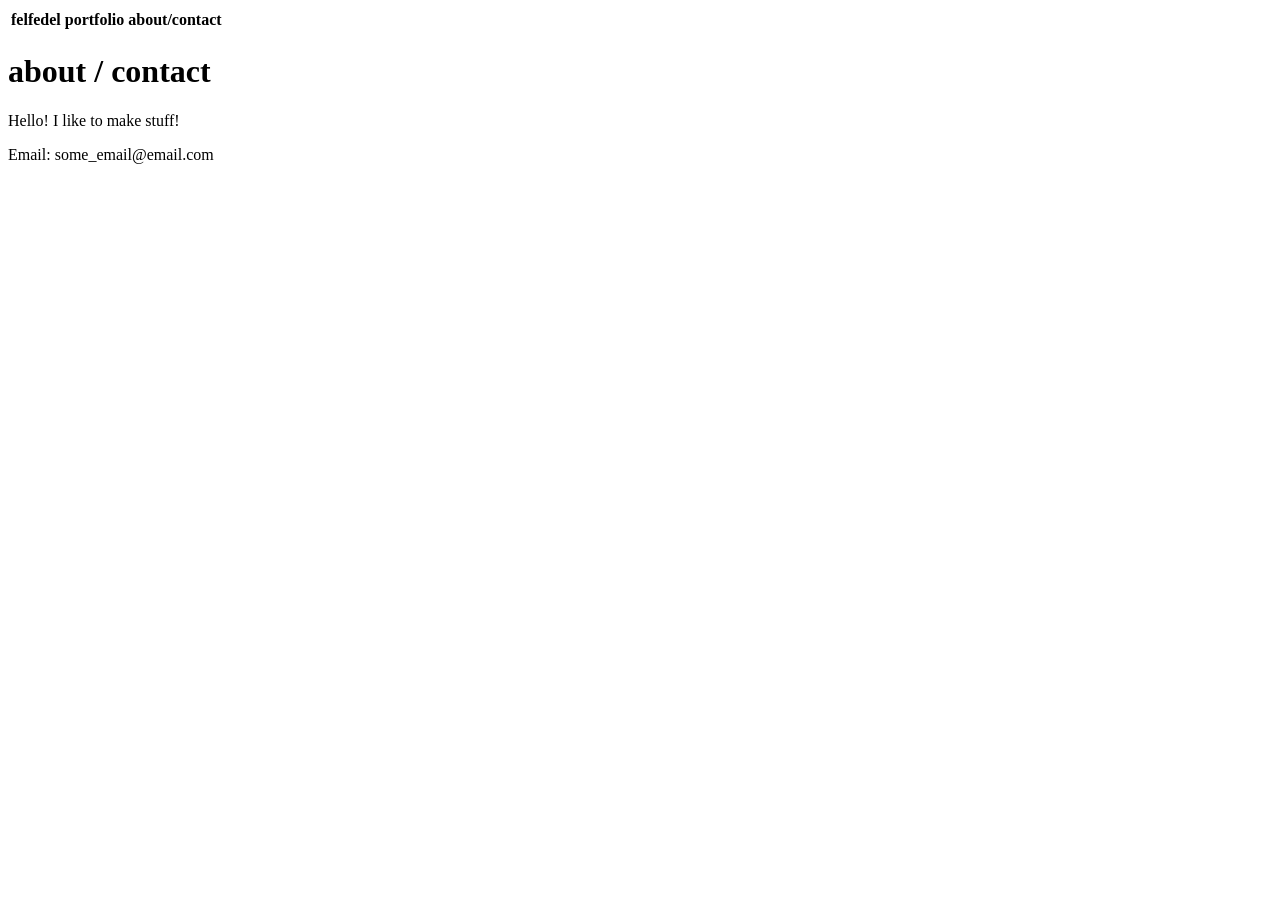
==== contact/index.html @ 70285c1e "test commit" ====
<!DOCTYPE html>
<html lang="en">
    <head>
        <meta charset="utf-8">
        <title>felfedel</title>
    </head>
    
    <body>
        <table>
            <tr>
                <th>felfedel</th>
                <th>portfolio</th>
                <th>about/contact</th>
            </tr>
        </table>

        <h1>about / contact</h1>
        <p>Hello! I like to make stuff!</p>
        <p>Email: some_email@email.com</p>
    </body>
</html>
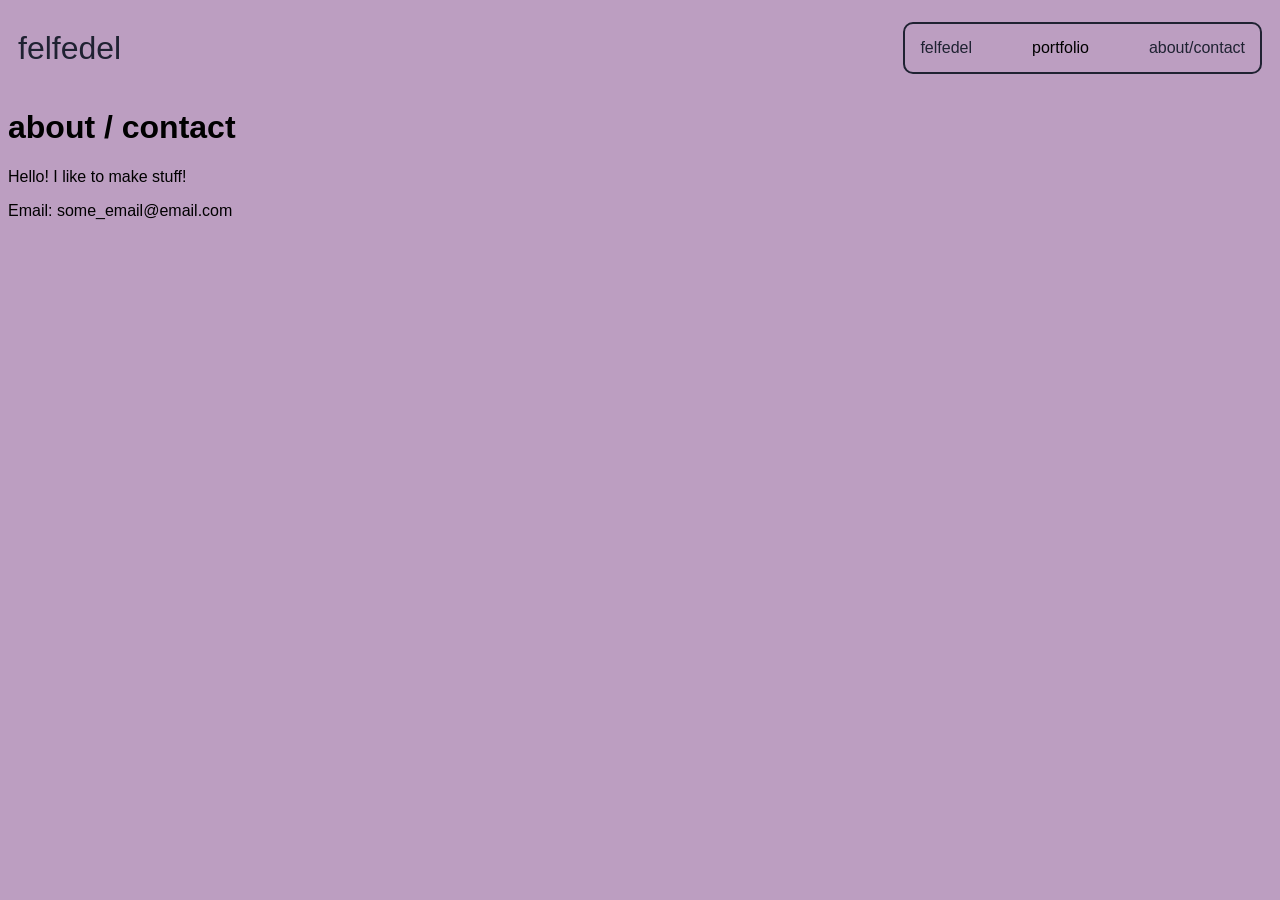
==== commit 30b2c11a: "inital set up" ====
--- a/contact/index.html
+++ b/contact/index.html
@@ -1,18 +1,22 @@
 <!DOCTYPE html>
 <html lang="en">
     <head>
+        <link rel="stylesheet" type="text/css" href="../style.css">
         <meta charset="utf-8">
         <title>felfedel</title>
     </head>
     
     <body>
-        <table>
-            <tr>
-                <th>felfedel</th>
-                <th>portfolio</th>
-                <th>about/contact</th>
-            </tr>
-        </table>
+        <header>
+            <nav class = "navbar">
+                <a href="https:/felfedel.github.io" id="logo">felfedel</a>
+                <ul class="nav_ul">
+                    <li><a href="https://felfedel.github.io">felfedel</a></li>
+                    <li>portfolio</li>
+                    <li><a href="https://felfedel.github.io/contact">about/contact</a></li>
+                </ul>
+            </nav>
+        </header>
 
         <h1>about / contact</h1>
         <p>Hello! I like to make stuff!</p>
--- a/style.css
+++ b/style.css
@@ -0,0 +1,45 @@
+body {
+    font-family: 'Segoe UI', Tahoma, Geneva, Verdana, sans-serif;
+    background-color: #BC9EC1;
+}
+
+.navbar a, a:visited, a:link, a:active {
+    color: #1F2232;
+    text-decoration: none;
+    background-color: transparent;
+}
+
+.nav_ul a:hover {
+    color: #E3BAC6;
+}
+
+#logo {
+    font-size: xx-large;
+}
+
+.navbar {
+    display: flex;
+    overflow:hidden;
+    height: 80px;
+    width: 100%;
+    padding: 10px;
+    box-sizing: border-box;
+    align-items: center;
+    justify-content: space-between;
+}
+
+.navbar li {
+    list-style-type: none;
+}
+
+.navbar ul {
+    border-style: solid;
+    border-width: 2px;
+    border-radius: 10px;
+    border-color: #1F2232;
+    display: flex;
+    gap: 60px;
+    padding: 15px;
+    margin: 0;
+    align-items: center;
+}
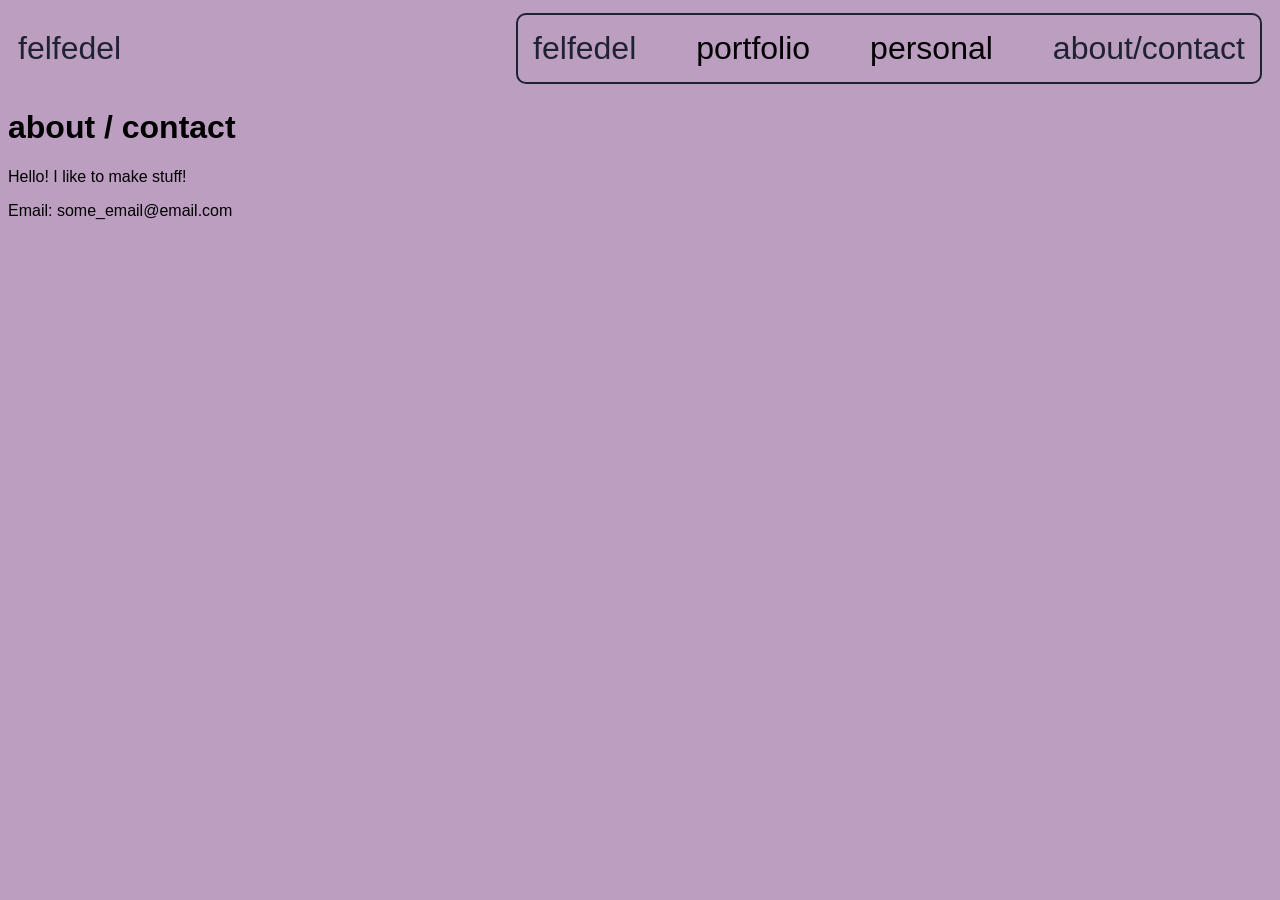
==== commit 89cab1bd: "added cat pic for emotional support" ====
--- a/contact/index.html
+++ b/contact/index.html
@@ -13,6 +13,7 @@
                 <ul class="nav_ul">
                     <li><a href="https://felfedel.github.io">felfedel</a></li>
                     <li>portfolio</li>
+                    <li>personal</li>
                     <li><a href="https://felfedel.github.io/contact">about/contact</a></li>
                 </ul>
             </nav>
--- a/style.css
+++ b/style.css
@@ -18,6 +18,7 @@
 }
 
 .navbar {
+    font-size: xx-large;
     display: flex;
     overflow:hidden;
     height: 80px;
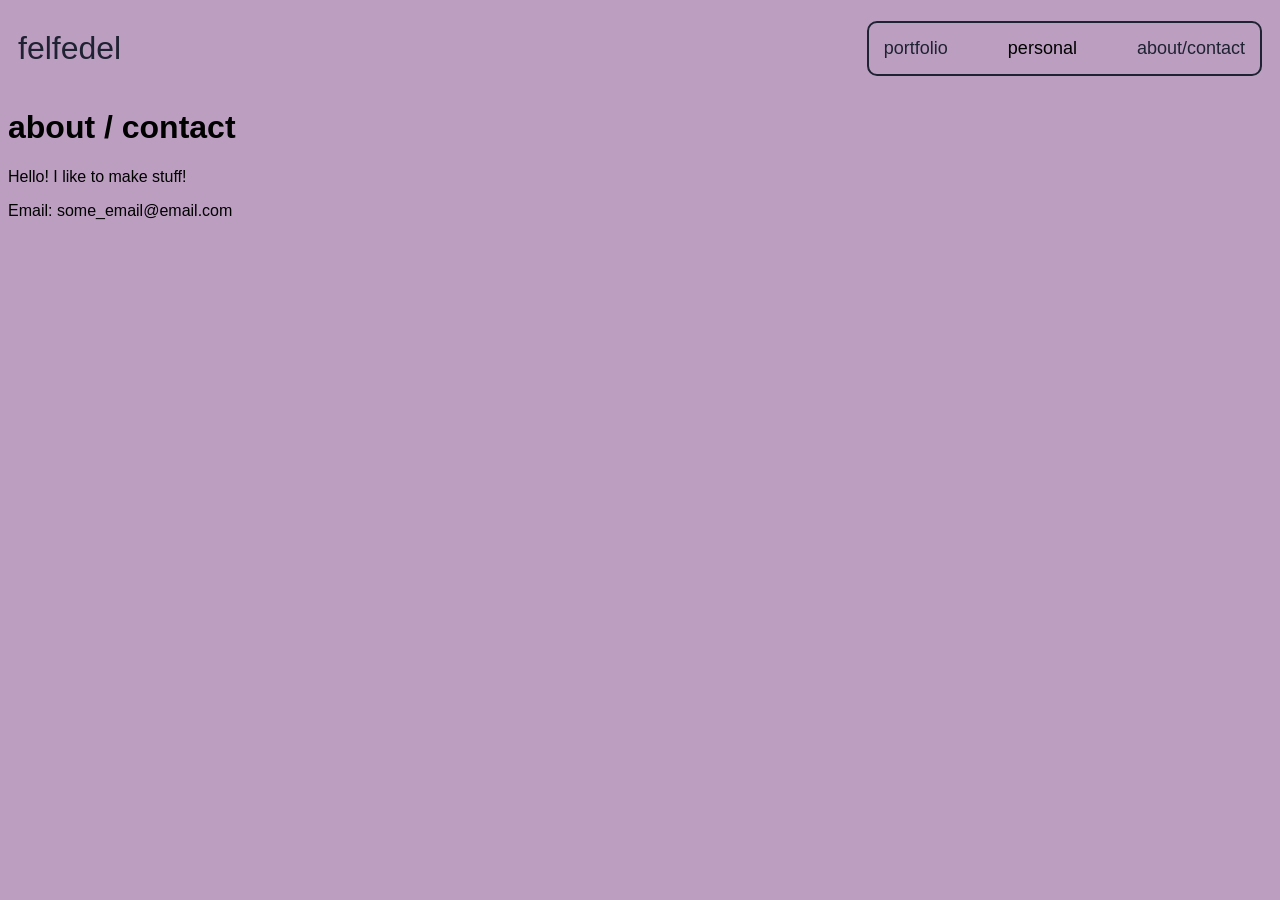
==== commit 8298f99f: "added cat pic for emotional support" ====
--- a/contact/index.html
+++ b/contact/index.html
@@ -11,16 +11,17 @@
             <nav class = "navbar">
                 <a href="https:/felfedel.github.io" id="logo">felfedel</a>
                 <ul class="nav_ul">
-                    <li><a href="https://felfedel.github.io">felfedel</a></li>
-                    <li>portfolio</li>
+                    <li><a href="https://felfedel.github.io">portfolio</a></li>
                     <li>personal</li>
                     <li><a href="https://felfedel.github.io/contact">about/contact</a></li>
                 </ul>
             </nav>
         </header>
 
-        <h1>about / contact</h1>
-        <p>Hello! I like to make stuff!</p>
-        <p>Email: some_email@email.com</p>
+        <div>
+            <h1>about / contact</h1>
+            <p>Hello! I like to make stuff!</p>
+            <p>Email: some_email@email.com</p>
+        </div>
     </body>
 </html>
--- a/style.css
+++ b/style.css
@@ -18,7 +18,7 @@
 }
 
 .navbar {
-    font-size: xx-large;
+    font-size: large;
     display: flex;
     overflow:hidden;
     height: 80px;
@@ -44,3 +44,8 @@
     margin: 0;
     align-items: center;
 }
+
+.main_body {
+    text-align: center;
+}
+
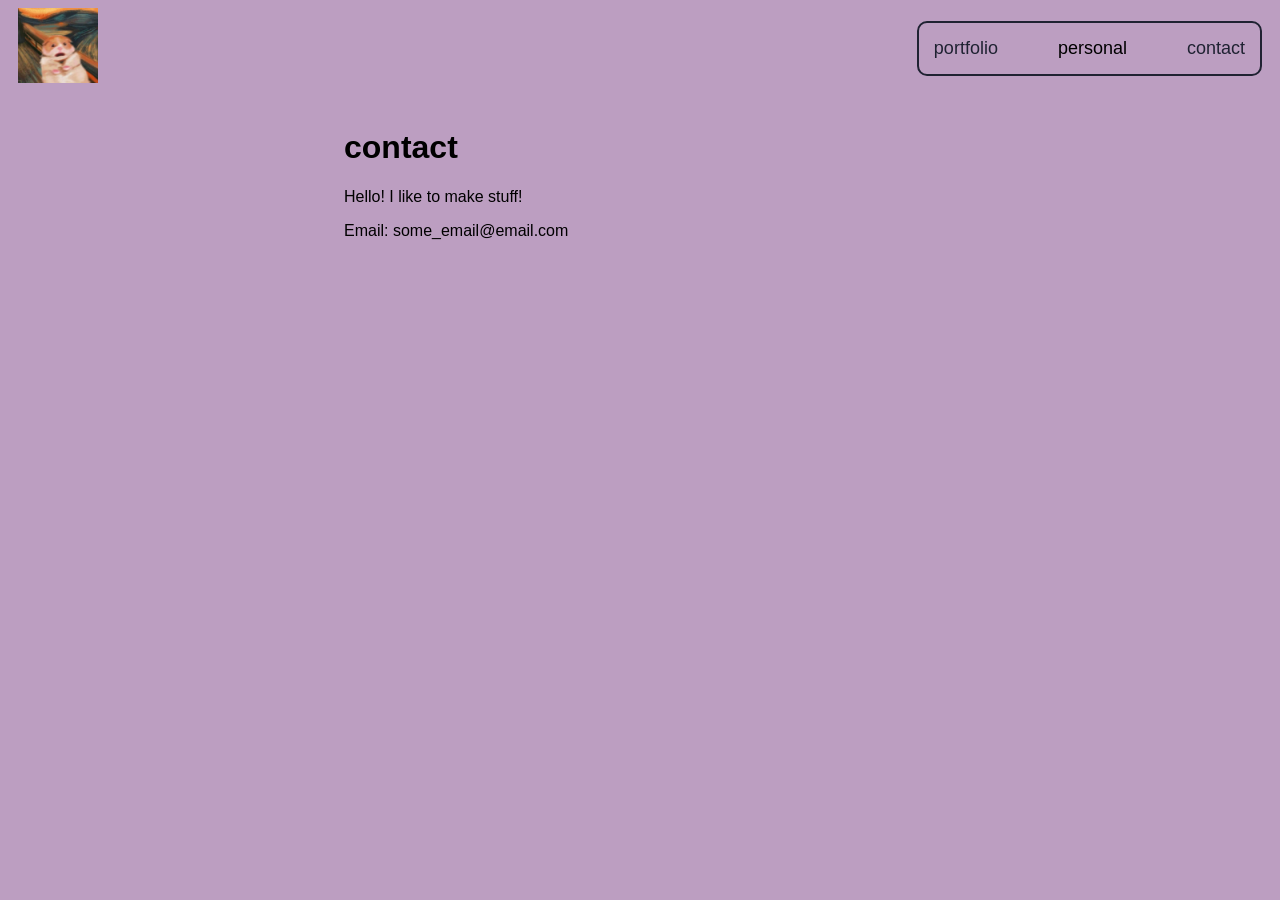
==== commit 6201914a: "placed logo placeholder" ====
--- a/contact/index.html
+++ b/contact/index.html
@@ -9,17 +9,17 @@
     <body>
         <header>
             <nav class = "navbar">
-                <a href="https:/felfedel.github.io" id="logo">felfedel</a>
+                <a href="https:/felfedel.github.io" id="logo"><img src="../img/logo_placeholder.PNG"></a>
                 <ul class="nav_ul">
                     <li><a href="https://felfedel.github.io">portfolio</a></li>
                     <li>personal</li>
-                    <li><a href="https://felfedel.github.io/contact">about/contact</a></li>
+                    <li><a href="https://felfedel.github.io/contact">contact</a></li>
                 </ul>
             </nav>
         </header>
 
-        <div>
-            <h1>about / contact</h1>
+        <div class="main_body">
+            <h1>contact</h1>
             <p>Hello! I like to make stuff!</p>
             <p>Email: some_email@email.com</p>
         </div>
--- a/style.css
+++ b/style.css
@@ -11,10 +11,6 @@
 
 .nav_ul a:hover {
     color: #E3BAC6;
-}
-
-#logo {
-    font-size: xx-large;
 }
 
 .navbar {
@@ -46,6 +42,8 @@
 }
 
 .main_body {
-    text-align: center;
+    margin-left: 25%;
+    margin-right: auto;
+    padding: 20px;
 }
 
